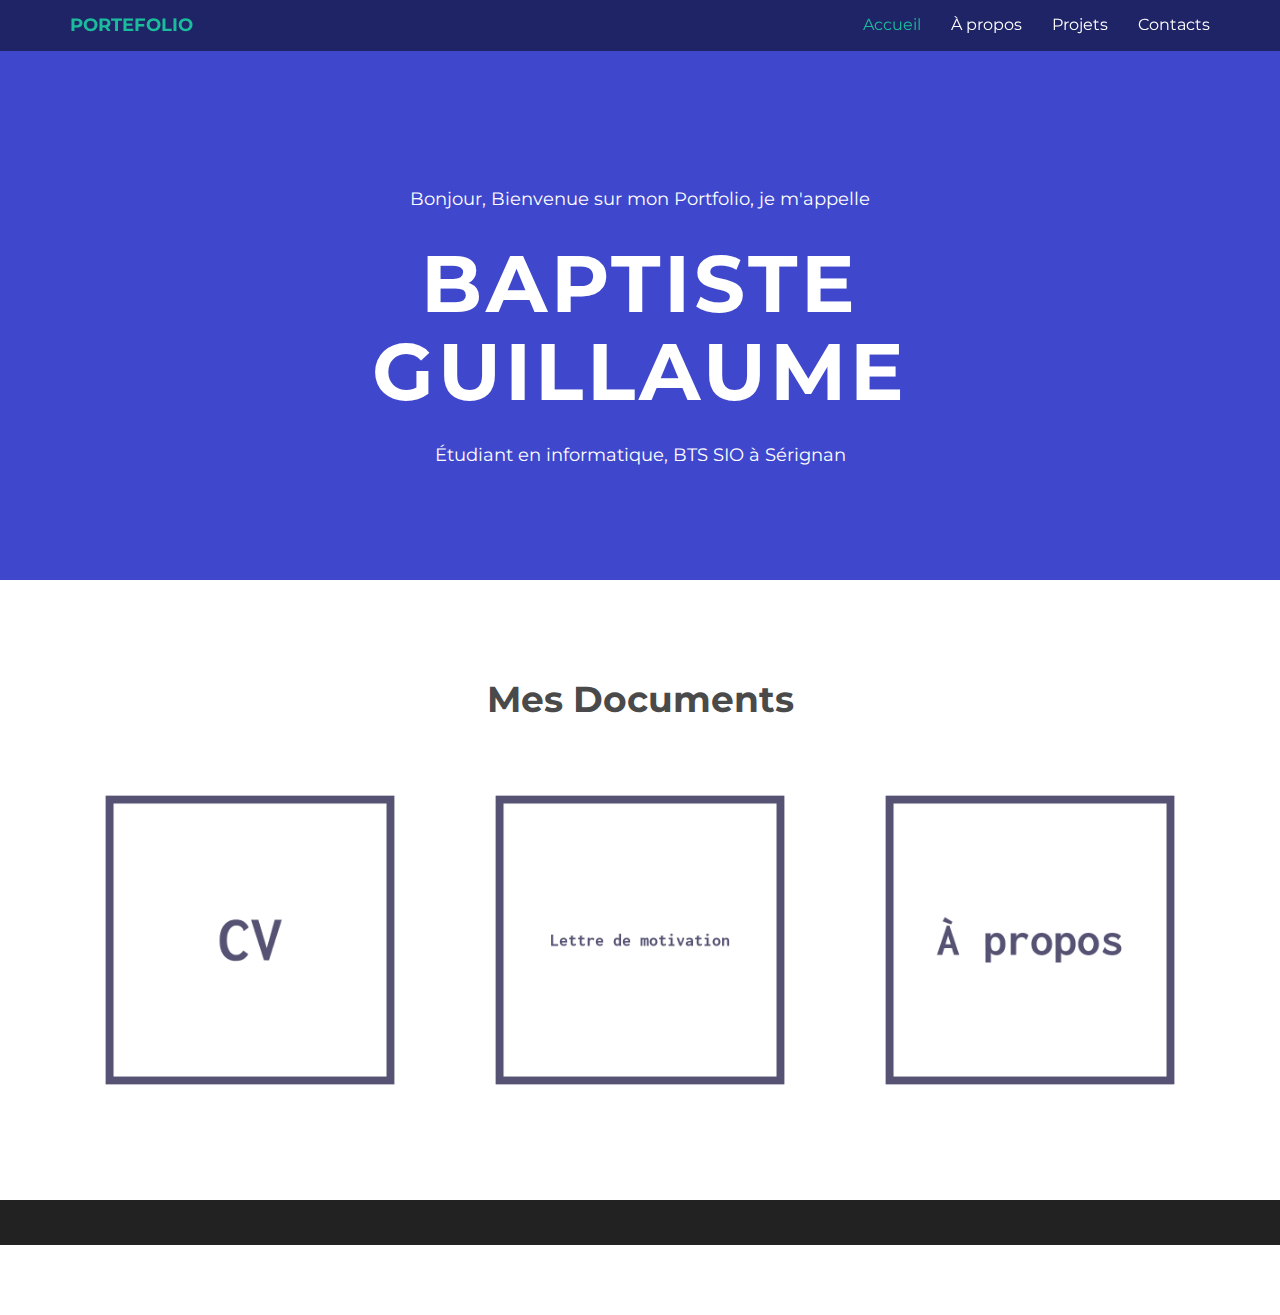
==== index.html @ b1ebcdac "Add files via upload" ====
<!DOCTYPE html>
<html lang="en">
<head>
  <meta charset="utf-8">
  <title>PorteFolio Guillaume Baptiste</title>
  <meta content="width=device-width, initial-scale=1.0" name="viewport">
  <meta content="" name="keywords">
  <meta content="" name="description">

  <!-- Favicons -->
  <link href="img/favicon.png" rel="icon">
  <link href="img/apple-touch-icon.png" rel="apple-touch-icon">

  <!-- Google Fonts -->
  <link href="https://fonts.googleapis.com/css?family=Montserrat:300,400,500,700" rel="stylesheet">

  <!-- Bootstrap CSS File -->
  <link href="lib/bootstrap/css/bootstrap.min.css" rel="stylesheet">

  <!-- Libraries CSS Files -->
  <link href="lib/font-awesome/css/font-awesome.min.css" rel="stylesheet">

  <!-- Main Stylesheet File -->
  <link href="css/style.css" rel="stylesheet">

 
</head>

<body>

  <!-- Static navbar -->
  <div class="navbar navbar-default navbar-fixed-top" role="navigation">
    <div class="container">
      <div class="navbar-header">
        <button type="button" class="navbar-toggle" data-toggle="collapse" data-target=".navbar-collapse">
            <span class="sr-only">Toggle navigation</span>
            <span class="icon-bar"></span>
            <span class="icon-bar"></span>
            <span class="icon-bar"></span>
          </button>
        <a class="navbar-brand" href="index.html">PORTEFOLIO</a>
      </div>
      <div class="navbar-collapse collapse">
        <ul class="nav navbar-nav navbar-right">
          <li class="active"><a href="index.html">Accueil</a></li>
          <li><a href="about.html">À propos</a></li>
          <li><a href="works.html" class="smoothscroll">Projets</a></li>
          <li><a href="contact.html" class="smoothscroll">Contacts</a></li>
        </ul>
      </div>
      <!--/.nav-collapse -->
    </div>
  </div>


  <div id="headerwrap">
    <div class="container">
      <div class="row">
        <div class="col-lg-6 col-lg-offset-3">
          <h4>Bonjour, Bienvenue sur mon Portfolio, je m'appelle</h4>
          <h1>BAPTISTE GUILLAUME</h1>
          <h4>Étudiant en informatique, BTS SIO à Sérignan</h4>
        </div>
      </div>
    </div>
    <!-- /container -->
  </div>

  <section id="works"></section>
  <div class="container">
    <div class="row centered mt mb">
      <h1>Mes Documents</h1>

      <div class="col-lg-4 col-md-4 col-sm-4 gallery">
        <a href="CV.html"><img src="img/portfolio/folio01.png" class="img-responsive"></a>
      </div>
      <div class="col-lg-4 col-md-4 col-sm-4 gallery">
        <a href="Motivation.html"><img src="img/portfolio/folio02.png" class="img-responsive"></a>
      </div>
      <div class="col-lg-4 col-md-4 col-sm-4 gallery">
        <a href="about.html"><img src="img/portfolio/folio10.png" class="img-responsive"></a>
      </div>
    </div>
  </div>

  
        

      </div>
    </div>
  </div>

  <div id="copyrights">
    <div class="container">
      <p>
        
      </p>
      
    </div>
  </div>
  <!-- / copyrights -->

  <!-- JavaScript Libraries -->
  <script src="lib/jquery/jquery.min.js"></script>
  <script src="lib/bootstrap/js/bootstrap.min.js"></script>
  <script src="lib/php-mail-form/validate.js"></script>

  <!-- Template Main Javascript File -->
  <script src="js/main.js"></script>

</body>
</html>
---- css/style.css ----
/**
* Template Name: Instant
* Template URL: https://templatemag.com/instant-bootstrap-personal-template/
* Author: TemplateMag.com
* License: https://templatemag.com/license/
*/

/* ==========================================================================
   Base Styles, Bootstrap Modifications & Fonts Import
   ========================================================================== */


::-moz-selection {
    background: #f2c2c9;
    color: #a4003a;
    text-shadow: none;
}

::selection {
    background: #16a085;
    color: #a4003a;
    text-shadow: none;
}

/*
 * A better looking default horizontal rule
 */

 hr {
    display: block;
    height: 1px;
    border: 0;
    border-top: 1px solid #ccc;
    margin: 1em 0;
    padding: 0;
}

.centered {
	text-align: center
}

.mt {
	margin-top: 80px;
}

.mb {
	margin-bottom: 80px;
}

/* ==========================================================================
   General styles
   ========================================================================== */


body {
    font-family: 'Montserrat', sans-serif;
    font-weight: 400;
    font-size: 16px;

    -webkit-font-smoothing: antialiased;
    -webkit-overflow-scrolling: touch;
}

h1, h2, h3, h4, h5, h6 {
	font-weight: 700;
    color: #4a4a4a;
}


.navbar-brand {
	font-weight: 700;
}

.navbar-default .navbar-brand, .navbar-default .navbar-brand:hover {
	color: #1abc9c;
}

.navbar-default {
	border-color: transparent;
  background-color: rgba(0, 0, 0, 0.5);
}

.navbar-default .navbar-nav > .active > a, .navbar-default .navbar-nav > .active > a:hover, .navbar-default .navbar-nav > .active > a:focus {
	color: #1abc9c;
	background-color: transparent;
}

.navbar-default .navbar-nav > li > a {
	color: #fff;
}

.navbar-default .navbar-nav > li > a:hover, .navbar-default .navbar-nav > li > a:focus {
	color: #1abc9c;
}

.navbar-default .navbar-toggle {
  border: none;
  border-color: #fff;
}

.navbar-default .navbar-toggle:hover {
  background: #666;
}

.navbar-default .navbar-toggle .icon-bar {
  background-color: #fff;
}
/* ==========================================================================
   Wrap Sections
   ========================================================================== */

#headerwrap {
	background: url(../img/back.jpg) no-repeat center top;
	margin-top: -70px;
	padding-top: 250px;
	text-align:center;
	background-attachment: relative;
	background-position: center center;
	min-height: 650px;
	width: 100%;

    -webkit-background-size: 100%;
    -moz-background-size: 100%;
    -o-background-size: 100%;
    background-size: 100%;

    -webkit-background-size: cover;
    -moz-background-size: cover;
    -o-background-size: cover;
    background-size: cover;
}

#headerwrap h1 {
	color:#ffffff;
	padding-top: 10px;
	padding-bottom: 20px;
	letter-spacing: 4px;
	font-size: 80px;
	font-weight: bold;
}

#headerwrap h4 {
	font-weight: 400;
	color: #ffffff
}

@media (max-width: 768px) {
  #headerwrap {
    padding-top: 180px;
  }
}

#social {
	padding-top: 50px;
	padding-bottom: 50px;
	background-color: #f2f2f2;
}

#social i {
	font-size: 40px;
	color: #4a4a4a
}

#social i:hover {
	color: #1abc9c
}

#footerwrap {
	padding-top: 70px;
	padding-bottom: 50px;
	background-color: #2f2f2f;
}

#footerwrap p {
	color: #f2f2f2;
	margin-left: 10px;
}

#workwrap {
	background: url(../img/work.jpg) no-repeat center top;
	margin-top: -70px;
	padding-top: 250px;
	text-align:center;
	background-attachment: relative;
	background-position: center center;
	min-height: 650px;
	width: 100%;

    -webkit-background-size: 100%;
    -moz-background-size: 100%;
    -o-background-size: 100%;
    background-size: 100%;

    -webkit-background-size: cover;
    -moz-background-size: cover;
    -o-background-size: cover;
    background-size: cover;
}

#workwrap h1 {
	color:#ffffff;
	padding-top: 10px;
	padding-bottom: 20px;
	letter-spacing: 4px;
	font-size: 80px;
	font-weight: bold;
}

#workwrap h4 {
	font-weight: 400;
	color: #ffffff
}

#aboutwrap {
	background: url(../img/about.jpg) no-repeat center top;
	margin-top: -70px;
	padding-top: 250px;
	text-align:center;
	background-attachment: relative;
	background-position: center center;
	min-height: 550px;
	width: 100%;

    -webkit-background-size: 100%;
    -moz-background-size: 100%;
    -o-background-size: 100%;
    background-size: 100%;

    -webkit-background-size: cover;
    -moz-background-size: cover;
    -o-background-size: cover;
    background-size: cover;
}


/* Gallery */
.gallery {
	margin-top: 30px;
}

.gallery img:hover {
	opacity: 0.4;
}


/* Contact Form */

#contactwrap {
	background: url(../img/contact.jpg) no-repeat center top;
	margin-top: -70px;
	padding-top: 250px;
	text-align:center;
	background-attachment: relative;
	background-position: center center;
	min-height: 650px;
	width: 100%;
  background-size: 100%;
  background-size: cover;
}

#contactwrap h1 {
	color:#ffffff;
	padding-top: 10px;
	padding-bottom: 20px;
	letter-spacing: 4px;
	font-size: 60px;
	font-weight: bold;
}

#contactwrap h4 {
	font-weight: 400;
	color: #ffffff
}

#contact {
  padding: 40px 0;
}

#contact h2 {
  font-size: 36px;
  margin-bottom: 30px;
}

.contact-form label {
   color: #999;
}

.contact-form input, .contact-form textarea {
  padding: 10px 12px;
  border-radius: 0;
  box-shadow: none;
  font-size: 14px;
  height: auto;
}

.contact-form .form-send {
  text-align: center;
}

.contact-form .form-send button  {
  background: #1abc9c;
  border: 0;
  padding: 14px 40px;
  color: #fff;
  transition: 0.4s;
  cursor: pointer;
  font-size: 16px;
  margin-top: 15px;
}

.contact-form .form-send button:hover {
  background: #2addb9;
}

.contact-form .validate {
  display: none;
  color: red;
  margin: 0 0 15px 0;
  font-weight: 400;
  font-size: 13px;
}

.contact-form .loading {
  display: none;
  color: #555;
  background: #fff;
  text-align: center;
  padding: 15px;
  margin: 15px 0;
}

.contact-form .loading:before {
  content: "";
  display: inline-block;
  border-radius: 50%;
  width: 24px;
  height: 24px;
  border: 3px solid #18d26e;
  border-top-color: #eee;
  -webkit-animation: animate-loading 1s linear infinite;
  animation: animate-loading 1s linear infinite;
}

@-webkit-keyframes animate-loading {
  0% {
    -webkit-transform: rotate(0deg);
    transform: rotate(0deg);
  }

  100% {
    -webkit-transform: rotate(360deg);
    transform: rotate(360deg);
  }
}

@keyframes animate-loading {
  0% {
    -webkit-transform: rotate(0deg);
    transform: rotate(0deg);
  }

  100% {
    -webkit-transform: rotate(360deg);
    transform: rotate(360deg);
  }
}

.contact-form .error-message {
  display: none;
  color: #fff;
  background: #ed3c0d;
  text-align: center;
  padding: 15px;
  font-weight: 600;
  margin: 15px 0;
}

.contact-form .sent-message {
  display: none;
  color: #fff;
  background: #18d26e;
  text-align: center;
  padding: 15px;
  font-weight: 600;
  margin: 15px 0;
}

/* Copyrights */

#copyrights {
  background: #222222;
  padding: 20px 0;
  text-align: center;
}

#copyrights p {
  margin-bottom: 5px;
  color: #fff;
}

#copyrights a {
  color: #1abc9c;
}

.credits {
  color: #999;
}
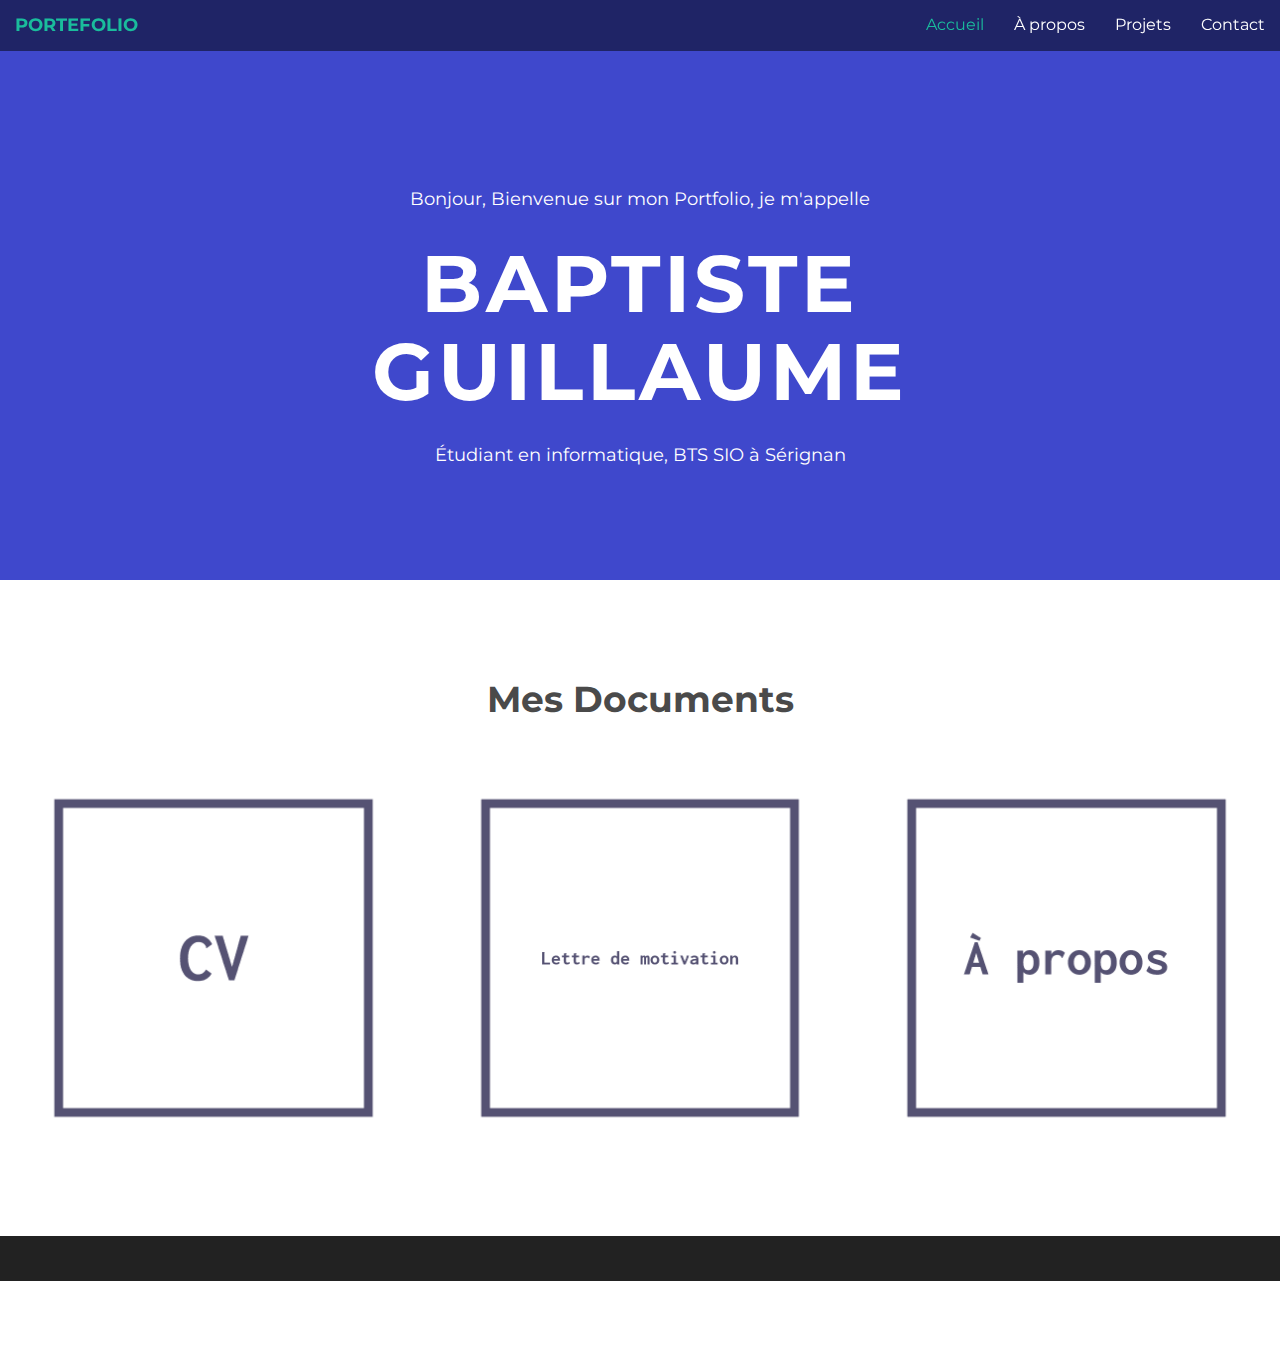
==== commit 9aa07b55: "Add files via upload" ====
--- a/index.html
+++ b/index.html
@@ -45,7 +45,7 @@
           <li class="active"><a href="index.html">Accueil</a></li>
           <li><a href="about.html">À propos</a></li>
           <li><a href="works.html" class="smoothscroll">Projets</a></li>
-          <li><a href="contact.html" class="smoothscroll">Contacts</a></li>
+          <li><a href="contact.html" class="smoothscroll">Contact</a></li>
         </ul>
       </div>
       <!--/.nav-collapse -->
--- a/css/style.css
+++ b/css/style.css
@@ -405,3 +405,115 @@
 .credits {
   color: #999;
 }
+
+html, body { background: #ffffff url("https://codepen.io/images/classy_fabric.png"); }
+
+.slides {
+    padding: 0;
+    width: 1280px;
+    height: 720px;
+    display: block;
+    margin: 0 auto;
+    position: relative;
+}
+
+.slides * {
+    user-select: none;
+    -ms-user-select: none;
+    -moz-user-select: none;
+    -khtml-user-select: none;
+    -webkit-user-select: none;
+    -webkit-touch-callout: none;
+}
+
+.slides input { display: none; }
+
+.slide-container { display: block; }
+
+.slide {
+    top: 0;
+    opacity: 0;
+    width: 1280px;
+    height: 720px;
+    display: block;
+    position: absolute;
+
+    transform: scale(0);
+
+    transition: all .7s ease-in-out;
+}
+
+.slide img {
+    width: 100%;
+    height: 100%;
+}
+
+.nav label {
+    width: 200px;
+    height: 100%;
+    display: none;
+    position: absolute;
+
+    opacity: 0;
+    z-index: 9;
+    cursor: pointer;
+
+    transition: opacity .2s;
+
+    color: #777777;
+    font-size: 156pt;
+    text-align: center;
+    line-height: 650px;
+    font-family: "Varela Round", sans-serif;
+    background-color: rgba(255, 255, 255, .3);
+    text-shadow: 0px 0px 15px rgb(119, 119, 119);
+}
+
+.slide:hover + .nav label { opacity: 0.5; }
+
+.nav label:hover { opacity: 1; }
+
+.nav .next { right: 0; }
+
+input:checked + .slide-container  .slide {
+    opacity: 1;
+
+    transform: scale(1);
+
+    transition: opacity 1s ease-in-out;
+}
+
+input:checked + .slide-container .nav label { display: block; }
+
+.nav-dots {
+  width: 100%;
+  bottom: 9px;
+  height: 11px;
+  display: block;
+  position: absolute;
+  text-align: center;
+}
+
+.nav-dots .nav-dot {
+  top: -5px;
+  width: 11px;
+  height: 11px;
+  margin: 0 4px;
+  position: relative;
+  border-radius: 100%;
+  display: inline-block;
+  background-color: rgba(0, 0, 0, 0.6);
+}
+
+.nav-dots .nav-dot:hover {
+  cursor: pointer;
+  background-color: rgba(0, 0, 0, 0.8);
+}
+
+input#img-1:checked ~ .nav-dots label#img-dot-1,
+input#img-2:checked ~ .nav-dots label#img-dot-2,
+input#img-3:checked ~ .nav-dots label#img-dot-3,
+input#img-4:checked ~ .nav-dots label#img-dot-4,
+input#img-5:checked ~ .nav-dots label#img-dot-5 {
+  background: rgba(0, 0, 0, 0.8);
+}